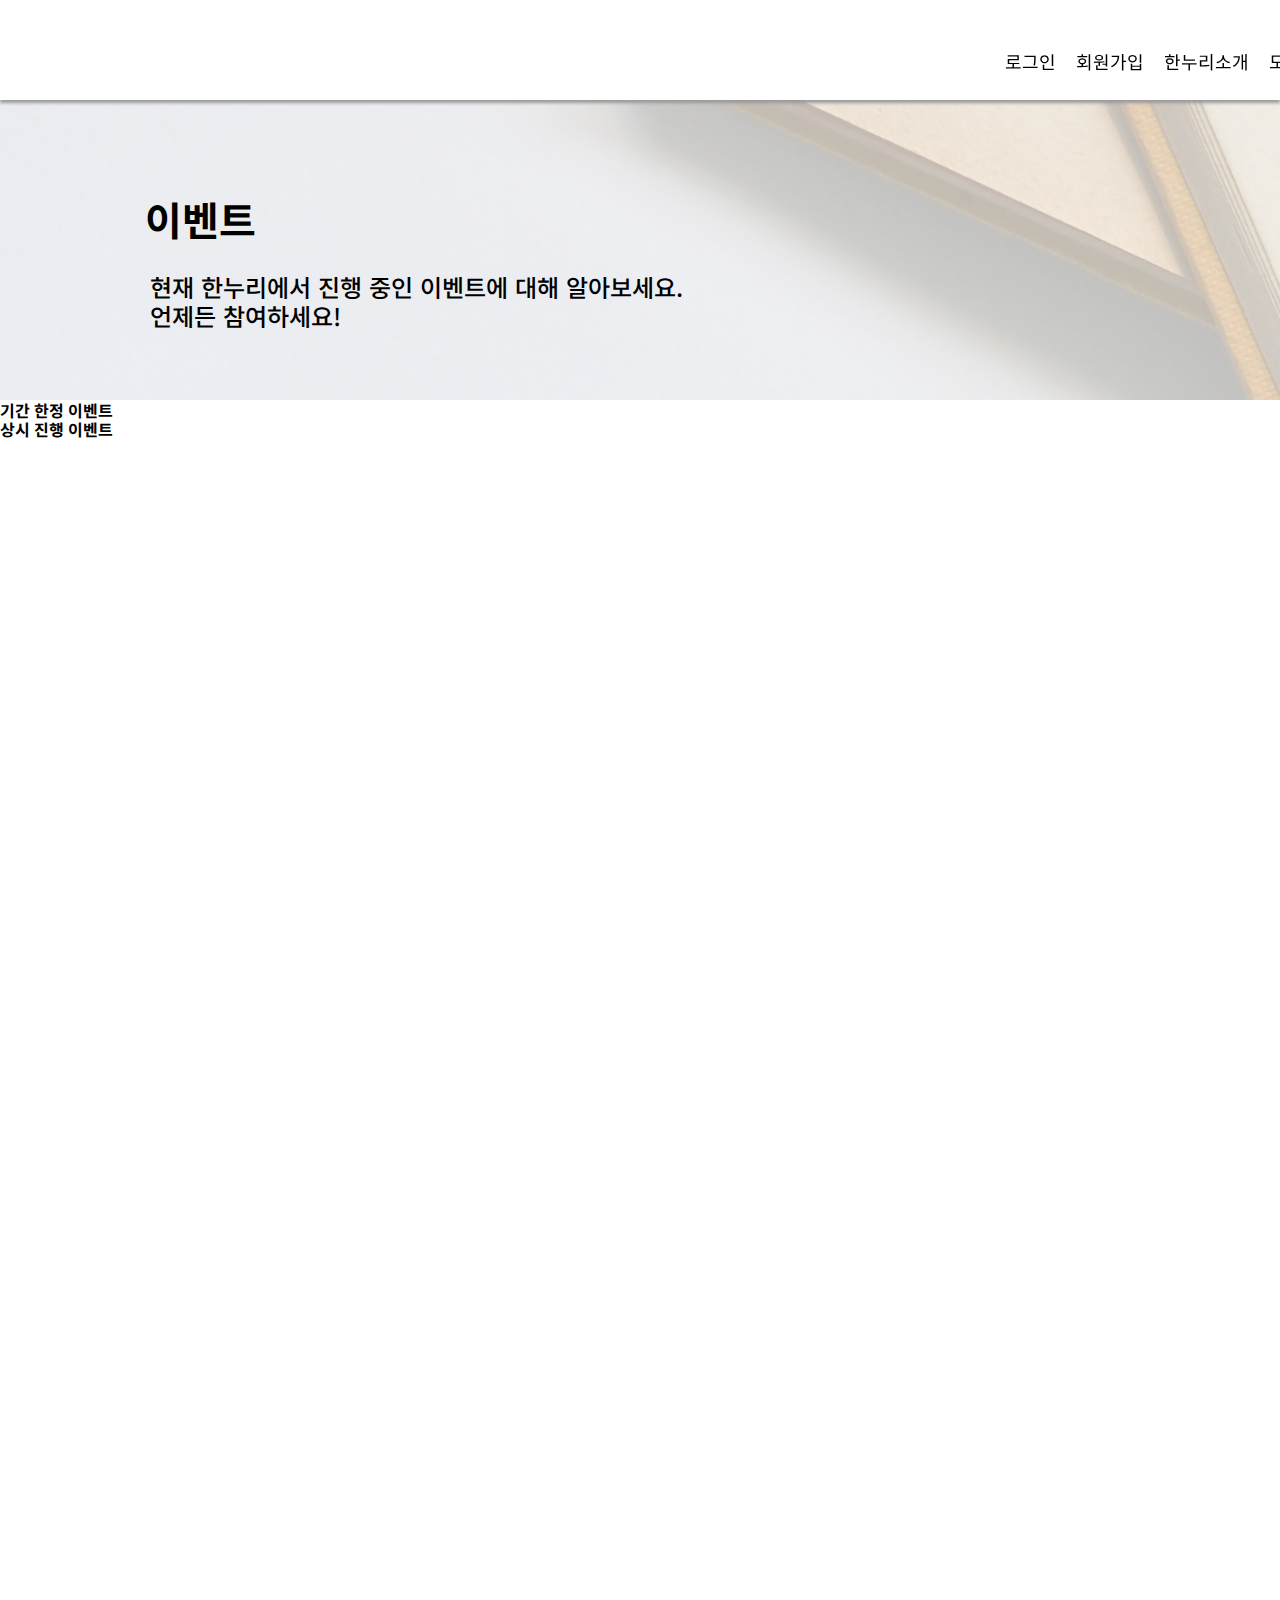
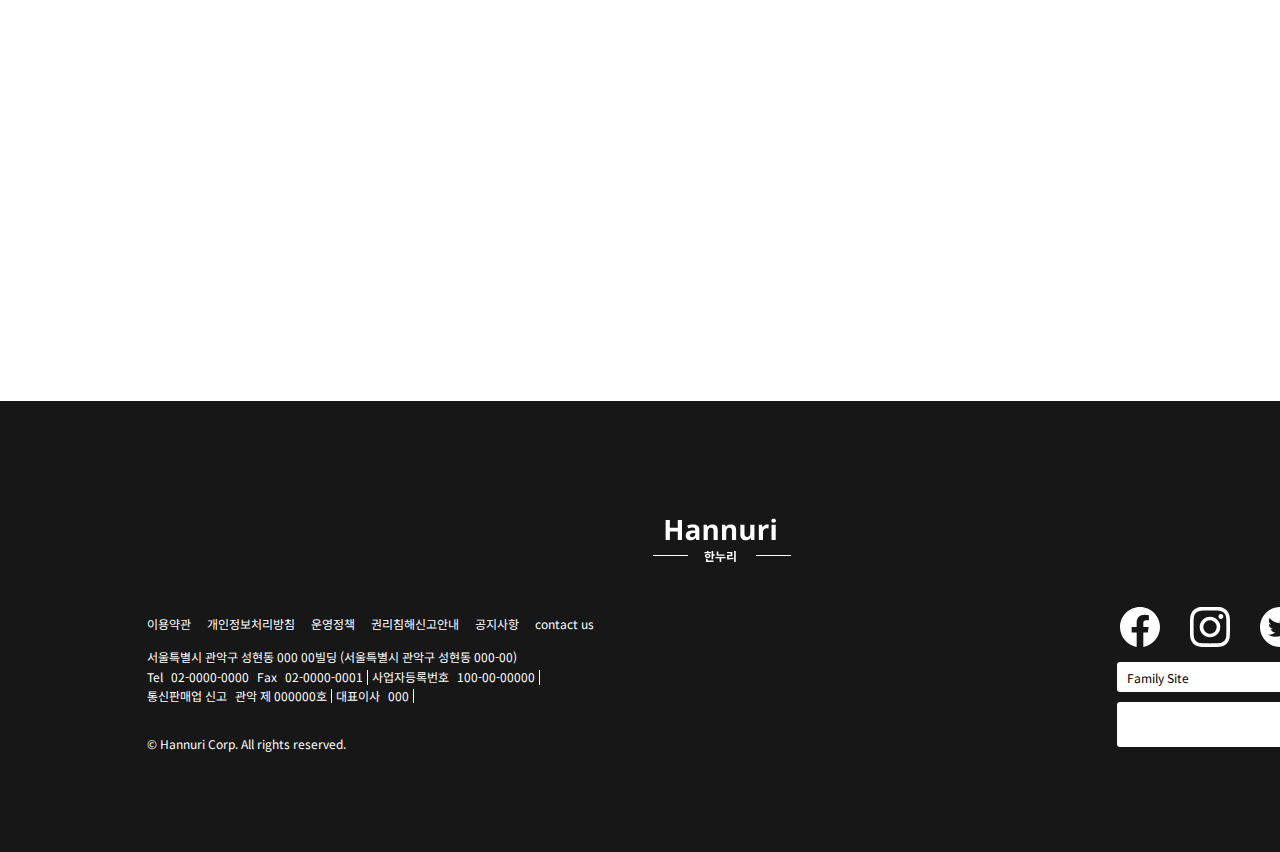
==== html/event.html @ 6d5e2cae "한누리 - html, css 작업 - 220302_2" ====
<!DOCTYPE html>
<!-- event.html -->
<html lang="ko-KR">
<head>
    <meta charset="UTF-8">
    <meta http-equiv="X-UA-Compatible" content="IE=edge">
    <meta name="viewport" content="width=device-width, initial-scale=1.0">

    <link rel="preconnect" href="https://fonts.googleapis.com">
    <link rel="preconnect" href="https://fonts.gstatic.com" crossorigin>
    <link rel="stylesheet" href="https://fonts.googleapis.com/css2?family=Noto+Sans+KR:wght@500;700&display=swap" >

    <link rel="stylesheet" href="../css/common/reset.css">
    <link rel="stylesheet" href="../css/common/common.css">
    <link rel="stylesheet" href="../css/src/event.css">
    <script src="../ie/modernizr-custom.js"></script>

    <title>event</title>
</head>
<body>


  <!-- layout -->
  <div id="wrap">
    <header id="headBox"></header>

    <div id="bannerBox">
      <div class="bannerBox_contents_area">
        <h2>이벤트</h2>
        <p>
          현재 한누리에서 진행 중인 이벤트에 대해 알아보세요. <br />
          언제든 참여하세요!
        </p>
      </div>
    </div>

    <div id="contentBox">
      <div class="contentBox_wrap">
        <div class="event_limit">
          <h2>기간 한정 이벤트</h2>
          <div class="event_01"></div>
          <div class="event_02"></div>
          <div class="event_03"></div>
        </div>
        <div class="event_anytime">
          <h2>상시 진행 이벤트</h2>
          <div class="event_01"></div>
          <div class="event_02"></div>
        </div>
      </div>
    </div>

    <footer id="footBox"></footer>
  </div>
  
  <!-- javascript -->
  <script src="../js/common/jquery-3.6.0.min.js"></script>
  <script src="../js/common/jquery-ui.min.js"></script>
  <script src="../js/src/common_import.js"></script>

</body>
</html>
---- css/common/common.css ----
/*? common.css */
:root { font-size: 16px; }

.clearfix:after,
.clearfix::after { content: ""; display: block; width: 100%; height: 0; clear: both; }
/* 자식 요소가 float 처리되었을 때, 부모 요소가 높이를 갖지 못할 경우 높이를 갖도록 처리 */


.none { display: none; }


/** blind */
.blind_area a {
  display: block; width: 100%; height: 100%;
  background-repeat: no-repeat;
  background-position: 50% 50%;
}

.blind_area a > span,
.blind_area button > span,
.blind {
  display: block; position: absolute; z-index: -1;
  width: 0; height: 0;
  overflow: hidden;
}


/** layout */
---- css/src/event.css ----
/* event.css */


#wrap {
  width: 100%; min-width: 90rem; overflow: auto;
}  

/*? headBox ---------------------------- */
#headBox { 
  position: fixed; top: 0;
  width: 100%;
  min-width: 64rem; height: 6.25rem; 
  background-color: #fff;
  box-shadow: 0 0.2rem 0.2rem #999;
  z-index: 2000;
}

.headBox_wrap {
  width: 85%; height: 6.25rem;
  min-width: 90rem;
  max-width: 93.75rem;
  margin: auto;
}

.headbox_logo {
  float: left;
  width: 121px; height: 85px;
  margin-left: 40px; margin-top: 5px;
  background-image: url("../../img/main_page/03_laptop/01_headbox/Hannuri_logo.png");
  background-image: url("../../img/main_page/03_laptop/01_headbox/Hannuri_logo.svg");
  background-size: contain;
  background-repeat: no-repeat;
  background-position: 50% 50%;
}

  .headbox_logo a {
    display: block;
    width: 121px; height: 85px;
  }


/* 네비게이션 영역 */
.navBox { 
  float: right; 
  margin-top: 2.1875rem; margin-right: 0.75rem;
  width: auto; height: 1.125rem; 
}
.nav_contents li {
  float: left;
  padding-top: 1rem; padding-bottom: 1rem;
  margin-right: 1.25rem; font-size: 1.125rem; 
}



/*? bannerBox ---------------------------- */
#bannerBox {
  width: auto; height: 18.75rem;
  padding-top: 6.25rem;
  background-image: url("../../img/intro_page/banner.png");
  background-image: url("../../img/intro_page/banner.svg");
  background-size: cover;
  background-repeat: no-repeat;
  background-position: 50% 50%;
}

.bannerBox_contents_area {
  padding-top: 5.9375rem;
  width: 90rem; height: 100%;
  margin: auto;
  box-sizing: border-box;
}

#bannerBox h2 { 
  margin-left: 9.0625rem; margin-bottom: 1.875rem; 
  font-size: 2.5rem; font-weight: 700;
}
#bannerBox p { 
  margin-left: 9.375rem; 
  font-size: 1.5rem; font-weight: 500; 
}


/*? contentBox ---------------------------- */
#contentBox {
  width: auto; height: 100rem;
  background-color: #fff;
  border-top: 1px solid #fff; /** 로고의 margin-top이 contentBox까지 끌어내리는 현상을 방지하기 위해 테두리 설정 */
}

.contentBox_wrap {
  
}

/* 기간 한정 이벤트 */


/* 상시 진행 이벤트 */



/*? footBox ---------------------------- */
#footBox {
  position: relative;
  width: 100%;
  min-width: 20rem; height: 28.125rem;
  background-color: #171717;
  border-top: 1px solid #171717;
}

.footBox_wrap {
  position: relative;
  width: 85%; height: 28.125rem;
  max-width: 93.75rem;
  margin: auto; padding-top: 5.3125rem;
  box-sizing: border-box;
}

.footBox_logo {
  width: 9.6875rem; height: 5.3125rem; 
  margin: auto; 
  /* margin-top: 5.3125rem;  */
  margin-bottom: 2.1875rem;
  background-image: url("../../img/main_page/01_smartphone/06_footbox/hannuri_logo_footbox.png");
  background-image: url("../../img/main_page/01_smartphone/06_footbox/hannuri_logo_footbox.svg");
  background-size: contain;
  background-repeat: no-repeat;
  background-position: 50% 50%;
}


/** info 박스 --------------------- */
.footBox_info {
  position: absolute; top: 13.4375rem; left: 2.1875rem;
  width: 33.75rem; height: 8.75rem;
}

  .footBox_info_nav { height: 1.875rem; }
  .footBox_info_nav li {
    float: left; 
    font-size: 0.75rem; color: #fff;
    margin-right: 1rem;
  }
  .footBox_info_nav li:first-child { margin-left: 0.25rem; }

  .footBox_info_detail { width: 25rem; height: 3.125rem; }
  .footBox_info_detail address {
    font-size: 0.75rem; color: #fff;
    padding-left: 0.25rem; padding-right: 0.25rem;
    margin-bottom: 0.25rem;
  }
  .footBox_info_detail dt,
  .footBox_info_detail dd { 
    float: left; 
    font-size: 0.75rem; color: #fff;
    padding-left: 0.25rem; padding-right: 0.25rem;
    margin-bottom: 0.25rem;
    text-transform: capitalize;
  }

  .footBox_info_detail dd { border-right: 0.0625rem solid #fff; }
  .footBox_info_detail dd:first-of-type { border-right: 0 }


/** 사이드박스 ---------------------- */
.footBox_side {  
  float: right; margin-right: 1.875rem;
}

/* SNS */
.footBox_sns_wrap {
  width: 11.25rem; height: auto; 
  margin: auto; margin-bottom: 0.9375rem;
}

  .footBox_sns_wrap li,
  .footBox_sns_wrap li a {
    display: block; float: left;
    width: 2.5rem; height: 2.5rem; margin-right: 1.875rem;
    /* background-color: #ccc;  */
  }

  .footBox_sns_wrap li:nth-child(1) {
    background-image: url("../../img/main_page/01_smartphone/06_footbox/facebook.png");
    background-image: url("../../img/main_page/01_smartphone/06_footbox/facebook.svg");
    background-size: contain;
    background-repeat: no-repeat;
    background-position: 50% 50%;
  }
  .footBox_sns_wrap li:nth-child(2) {
    background-image: url("../../img/main_page/01_smartphone/06_footbox/instagram.png");
    background-image: url("../../img/main_page/01_smartphone/06_footbox/instagram.svg");
    background-size: contain;
    background-repeat: no-repeat;
    background-position: 50% 50%;
  }
  .footBox_sns_wrap li:last-child { 
    background-image: url("../../img/main_page/01_smartphone/06_footbox/twitter.png");
    background-image: url("../../img/main_page/01_smartphone/06_footbox/twitter.svg");
    background-size: contain;
    background-repeat: no-repeat;
    background-position: 50% 50%;
    margin-right: 0; 
  }


/* 패밀리사이트 & bottom box */
.footBox_family_site {
  margin: auto; margin-bottom: 0.625rem;
  width: 11.5625rem; height: 1.875rem;
  border-radius: 0.1875rem;
  background-color: #fff;
}
  .footBox_family_site p {
    font-size: 0.75rem; padding-top: 0.5625rem;
    margin-left: 0.625rem;
    text-transform: capitalize;
  }
.footBox_bottom_smallbox {
  margin: auto; 
  width: 11.5625rem; height: 2.8125rem;
  border-radius: 0.1875rem;
  background-color: #fff;
  margin-bottom: 3.75rem;
}


/* rights */
.footBox_rights { 
  position: absolute; top: 20.9375rem; left: 2.4375rem;
  width: 12.6875rem; height: 0.75rem;  }
.footBox_rights p {
  font-size: 0.75rem; color: #fff;
}
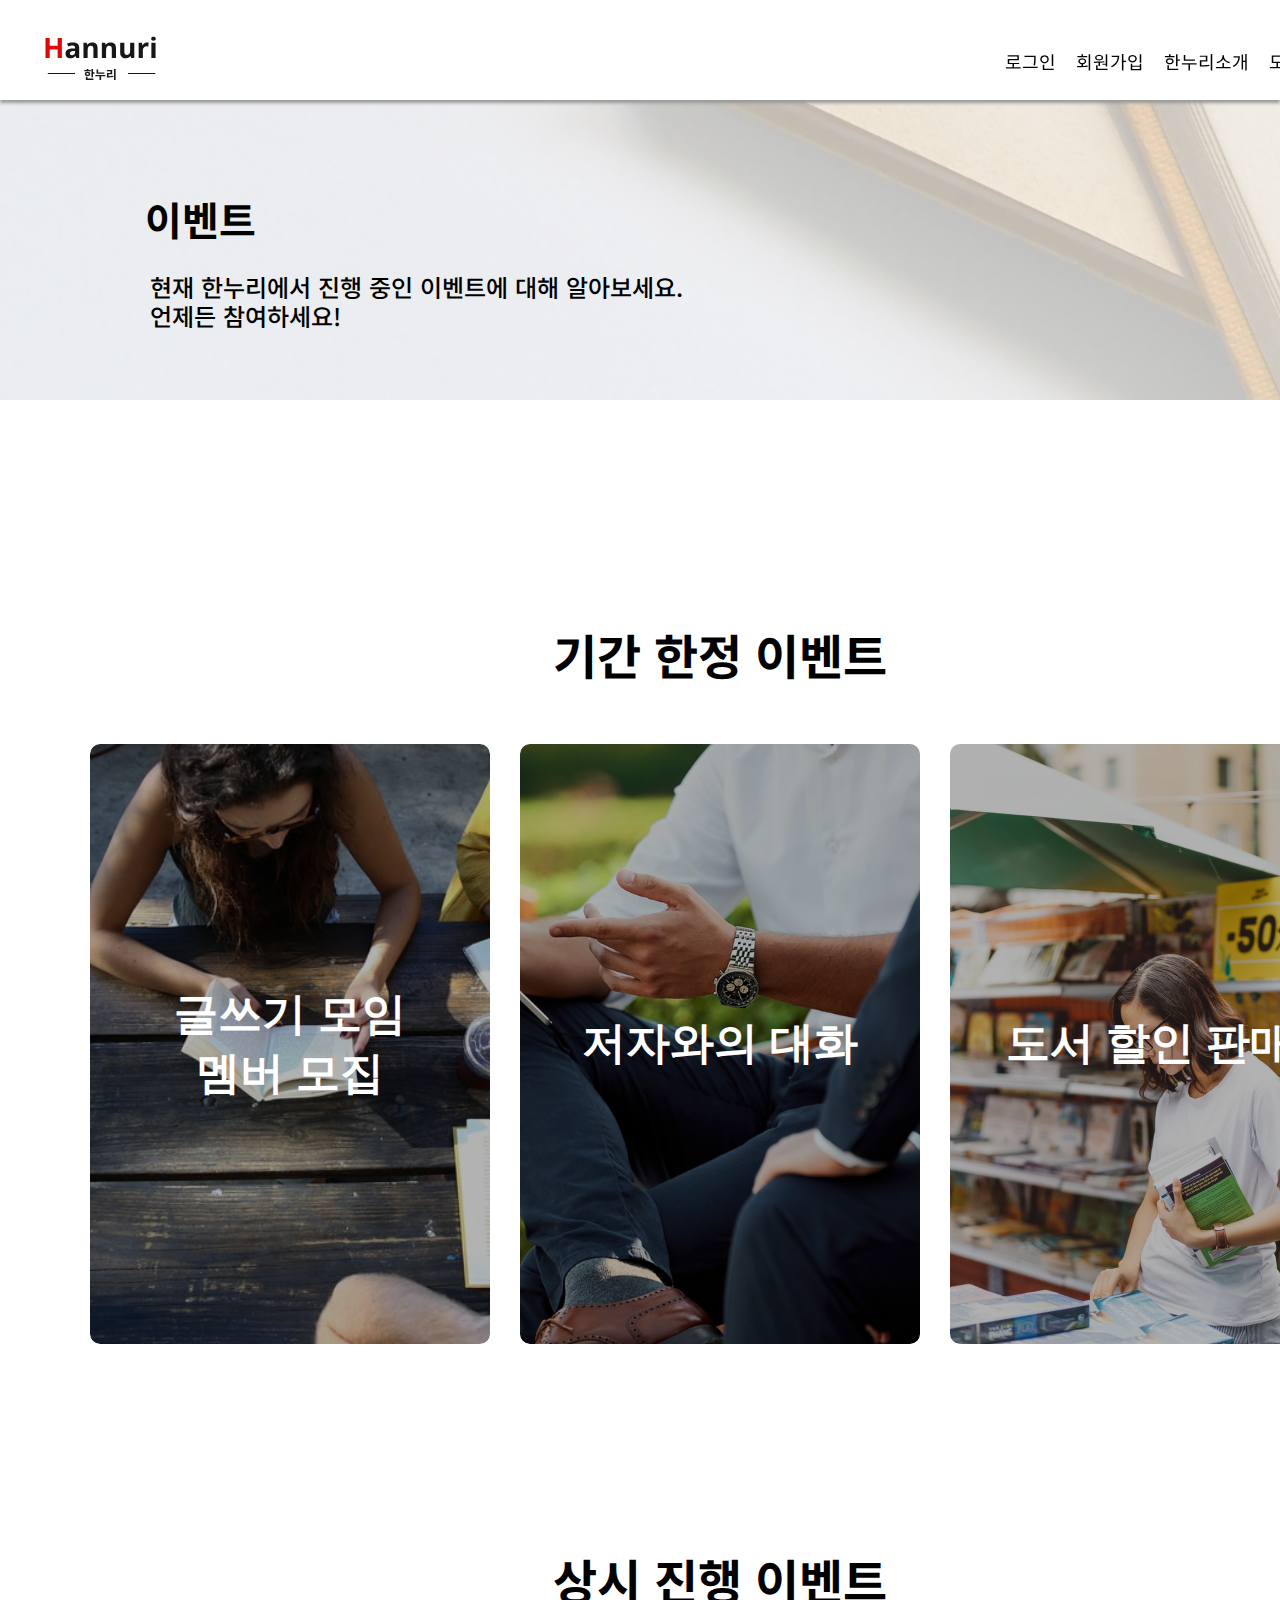
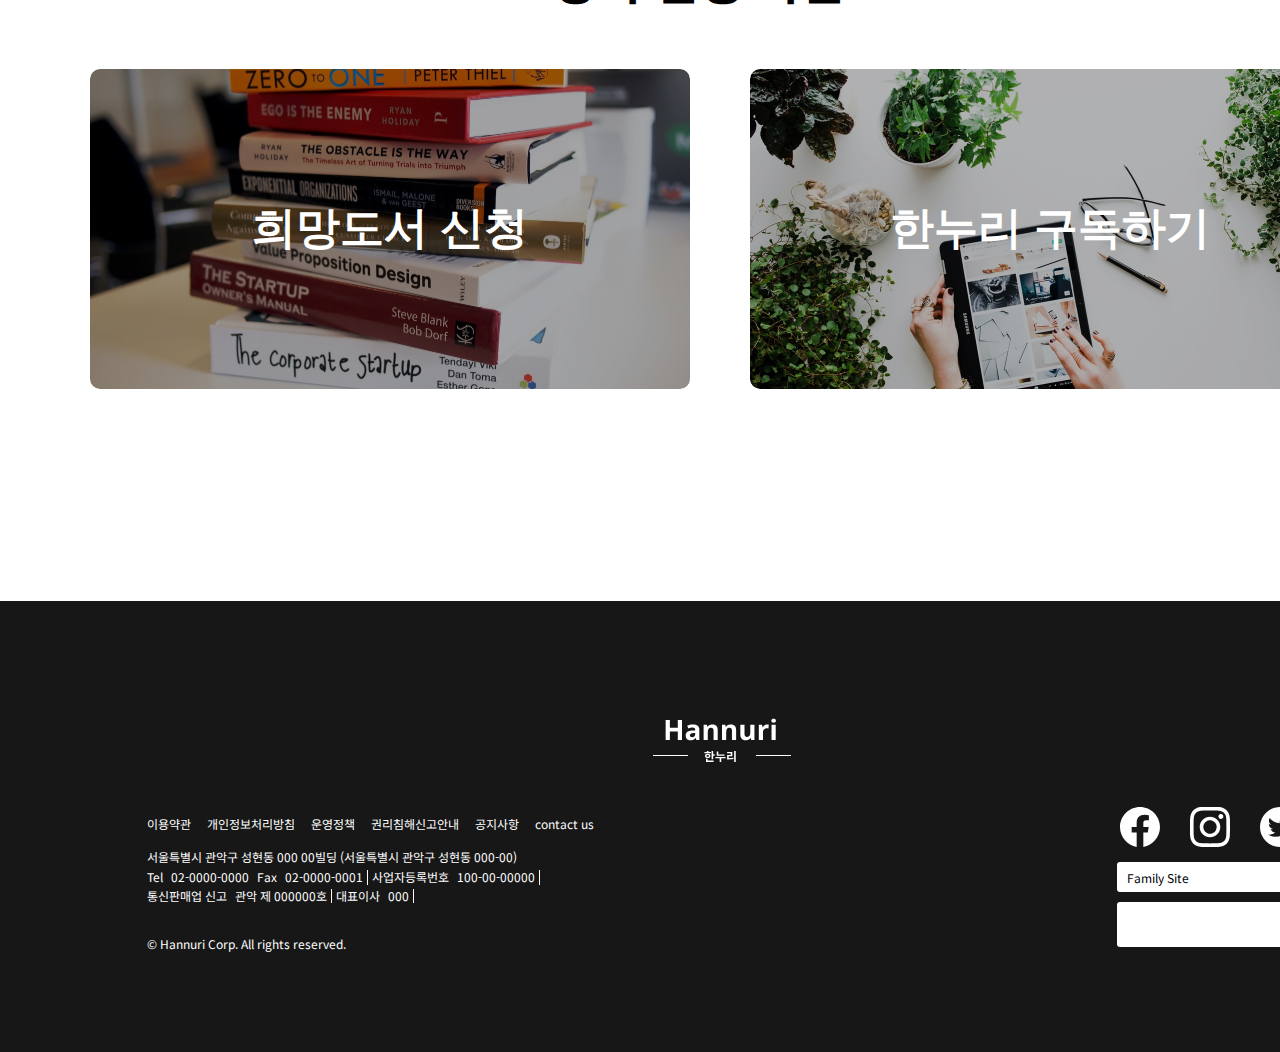
==== commit 41c8634d: "한누리 : html, css - 220304" ====
--- a/html/event.html
+++ b/html/event.html
@@ -38,14 +38,38 @@
       <div class="contentBox_wrap">
         <div class="event_limit">
           <h2>기간 한정 이벤트</h2>
-          <div class="event_01"></div>
-          <div class="event_02"></div>
-          <div class="event_03"></div>
+          <ul class="clearfix">
+            <li class="event_01">
+              <div class="img_area"><!-- 이미지 영역 -->
+                <button type="button">글쓰기 모임<br /> 멤버 모집</button>
+              </div>
+            </li>
+            <li class="event_02">
+              <div class="img_area"><!-- 이미지 영역 -->
+                <button type="button">저자와의 대화</button>
+              </div>
+            </li>
+            <li class="event_03">
+              <div class="img_area"><!-- 이미지 영역 -->
+                <button type="button">도서 할인 판매</button>
+              </div>
+            </li>
+          </ul>  
         </div>
         <div class="event_anytime">
           <h2>상시 진행 이벤트</h2>
-          <div class="event_01"></div>
-          <div class="event_02"></div>
+          <ul class="clearfix">
+            <li class="event_01">
+              <div class="img_area"><!-- 이미지 영역 -->
+                <button type="button">희망도서 신청</button>
+              </div>
+            </li>
+            <li class="event_02">
+              <div class="img_area"><!-- 이미지 영역 -->
+                <button type="button">한누리 구독하기</button>
+              </div>
+            </li>
+          </ul>
         </div>
       </div>
     </div>
--- a/css/src/event.css
+++ b/css/src/event.css
@@ -26,8 +26,8 @@
   float: left;
   width: 121px; height: 85px;
   margin-left: 40px; margin-top: 5px;
-  background-image: url("../../img/main_page/03_laptop/01_headbox/Hannuri_logo.png");
-  background-image: url("../../img/main_page/03_laptop/01_headbox/Hannuri_logo.svg");
+  background-image: url("../../img/main_page/03_laptop/01_headbox/hannuri_logo.png");
+  background-image: url("../../img/main_page/03_laptop/01_headbox/hannuri_logo.svg");
   background-size: contain;
   background-repeat: no-repeat;
   background-position: 50% 50%;
@@ -83,20 +83,141 @@
 
 /*? contentBox ---------------------------- */
 #contentBox {
-  width: auto; height: 100rem;
+  width: auto; height: 112.5rem;
   background-color: #fff;
   border-top: 1px solid #fff; /** 로고의 margin-top이 contentBox까지 끌어내리는 현상을 방지하기 위해 테두리 설정 */
 }
 
 .contentBox_wrap {
-  
-}
+  width: 90rem; height: 100%;
+  margin: auto;
+}
+
+.event_limit { 
+  width: 90rem; height: 67.5rem;
+  padding-top: 14.0625rem; box-sizing: border-box;
+}
+.event_anytime { 
+  width: 90rem; height: 45rem;
+}
+
 
 /* 기간 한정 이벤트 */
+/** 공통 영역 (텍스트 디자인, 레이아웃) */
+.event_limit h2 {
+  margin-bottom: 3.75rem;
+  font-size: 3rem; font-weight: 700;
+  text-align: center;
+}
+
+.event_limit ul {
+  width: 78.75rem; height: auto; margin: auto;
+}
+.event_limit li {
+  position: relative;
+  display: block; float: left;
+  width: 25rem; height: 37.5rem; 
+  margin-right: 1.875rem;
+  border-radius: 0.625rem;
+  background-color: #ccc;
+  overflow: hidden;
+}
+.event_limit li button {
+  position: absolute;
+  top: 0; bottom: 0; left: 0; right: 0; 
+  width: 25rem; height: 37.5rem;
+  font-size: 2.75rem; font-weight: 700; text-align: center;
+  color: #fff;
+  text-decoration: none;
+}
+.event_limit li > div {
+  width: 100%; height: 100%;
+  transition: 300ms ease-in;
+}
+.event_limit li > div:hover {
+  transform: scale(1.2, 1.2);
+}
+.event_limit li:last-child { margin-right: 0; }
+
+
+/** 개별 영역 (이미지) */
+.event_limit .event_01 > div {
+  background-image: url("../../img/event_page/event_limit_01_img.png");
+  background-image: url("../../img/event_page/event_limit_01_img.svg");
+  background-repeat: no-repeat;
+  background-position: 50% 50%;
+  background-size: cover;
+}
+.event_limit .event_02 > div {
+  background-image: url("../../img/event_page/event_limit_02_img.png");
+  background-image: url("../../img/event_page/event_limit_02_img.svg");
+  background-repeat: no-repeat;
+  background-position: 50% 50%;
+  background-size: cover;
+}
+.event_limit .event_03 > div {
+  background-image: url("../../img/event_page/event_limit_03_img.png");
+  background-image: url("../../img/event_page/event_limit_03_img.svg");
+  background-repeat: no-repeat;
+  background-position: 50% 50%;
+  background-size: cover;
+}
+
 
 
 /* 상시 진행 이벤트 */
-
+/** 공통 영역 (텍스트 디자인, 레이아웃) */
+.event_anytime h2 {
+  margin-top: 4.375rem;  margin-bottom: 3.75rem;
+  font-size: 3rem; font-weight: 700;
+  text-align: center;
+}
+
+.event_anytime ul {
+  width: 78.75rem; height: auto; margin: auto;
+}
+.event_anytime li {
+  display: block; float: left;
+  width: 37.5rem; height: 20rem; 
+  margin-right: 3.75rem;
+  border-radius: 0.625rem;
+  background-color: #ccc;
+  overflow: hidden;
+}
+.event_anytime li button { 
+  width: 100%; height: 100%;
+  font-size: 2.75rem; font-weight: 700; text-align: center;
+  color: #fff;
+  text-decoration: none;
+}
+.event_anytime li > div {
+  width: 100%; height: 100%;
+  transition: 300ms ease-in;
+}
+.event_anytime li > div:hover {
+  transform: scale(1.2, 1.2);
+}
+.event_anytime li > div {
+  width: 100%; height: 100%;
+}
+.event_anytime li:last-child { margin-right: 0; }
+
+
+/** 개별 영역 (이미지) */
+.event_anytime .event_01 > div {
+  background-image: url("../../img/event_page/event_anytime_01_img.png");
+  background-image: url("../../img/event_page/event_anytime_01_img.svg");
+  background-repeat: no-repeat;
+  background-position: 50% 50%;
+  background-size: cover;
+}
+.event_anytime .event_02 > div {
+  background-image: url("../../img/event_page/event_anytime_02_img.png");
+  background-image: url("../../img/event_page/event_anytime_02_img.svg");
+  background-repeat: no-repeat;
+  background-position: 50% 50%;
+  background-size: cover;
+}
 
 
 /*? footBox ---------------------------- */
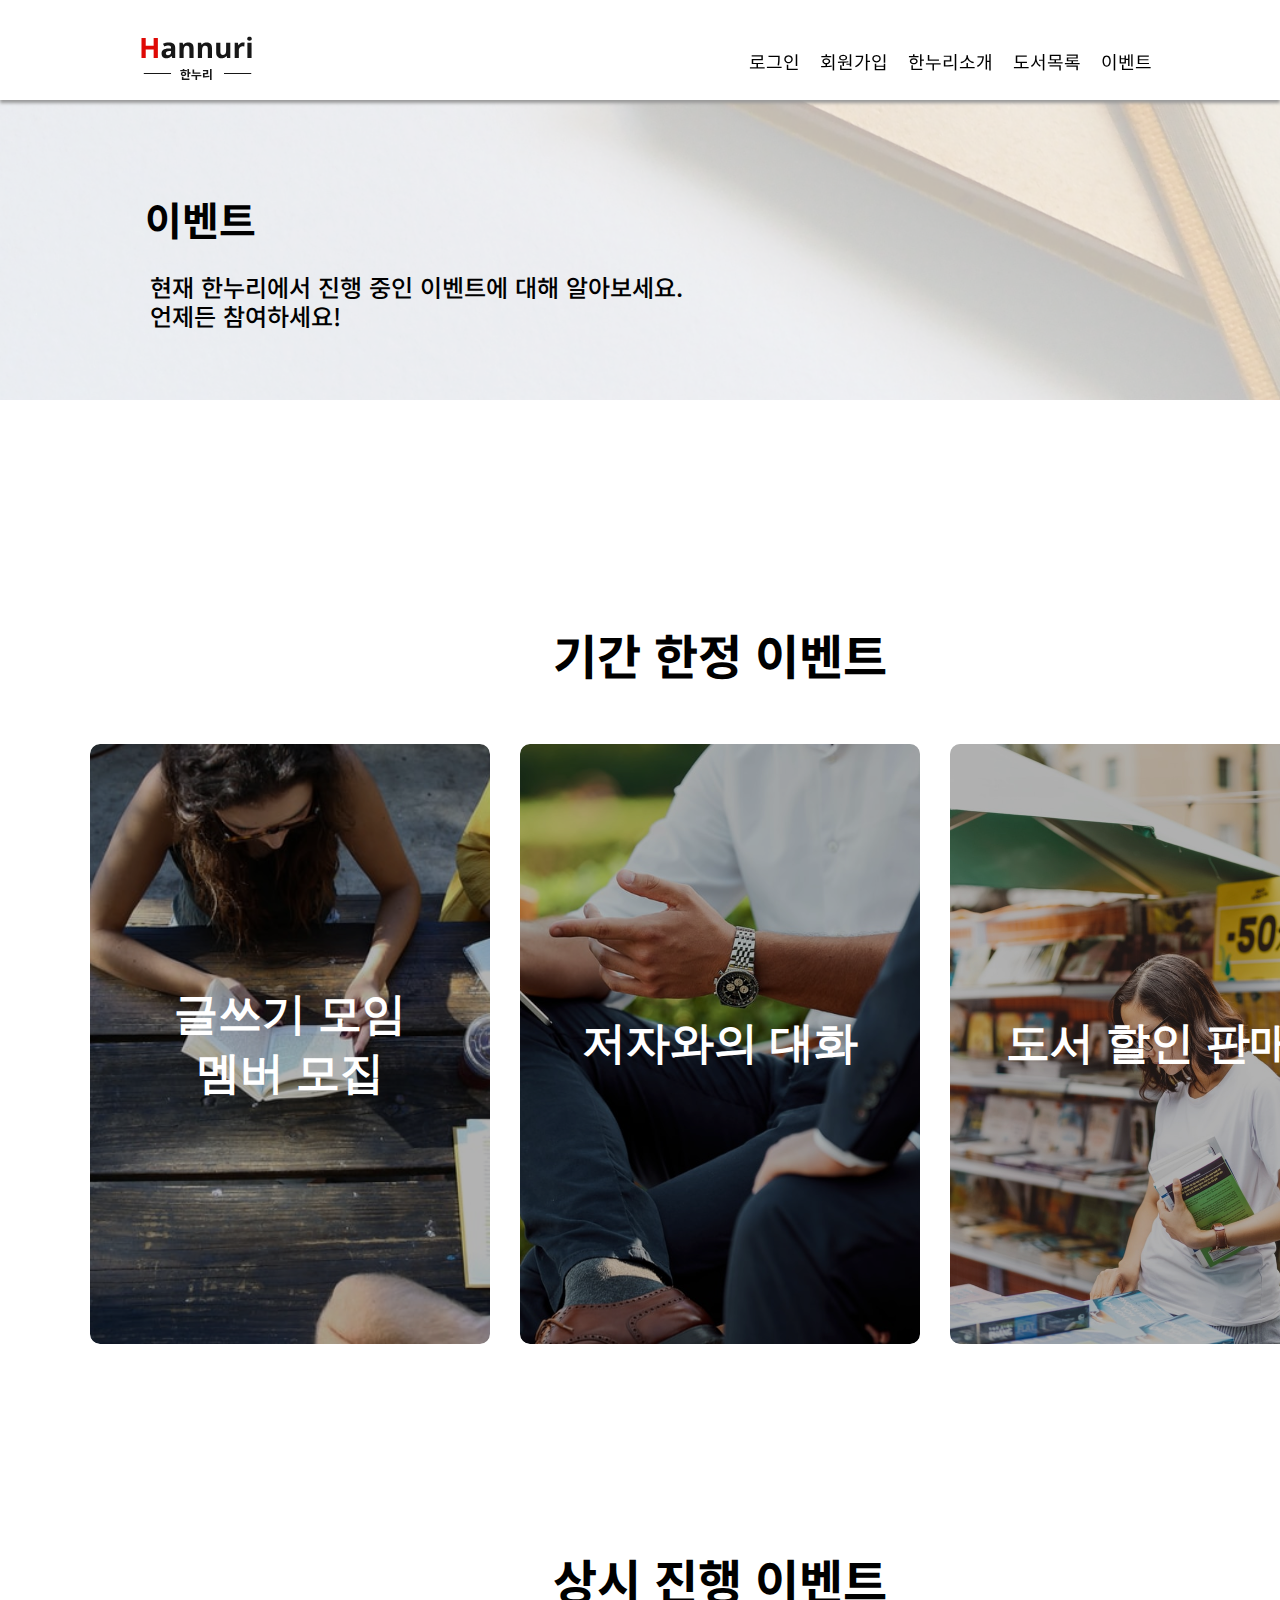
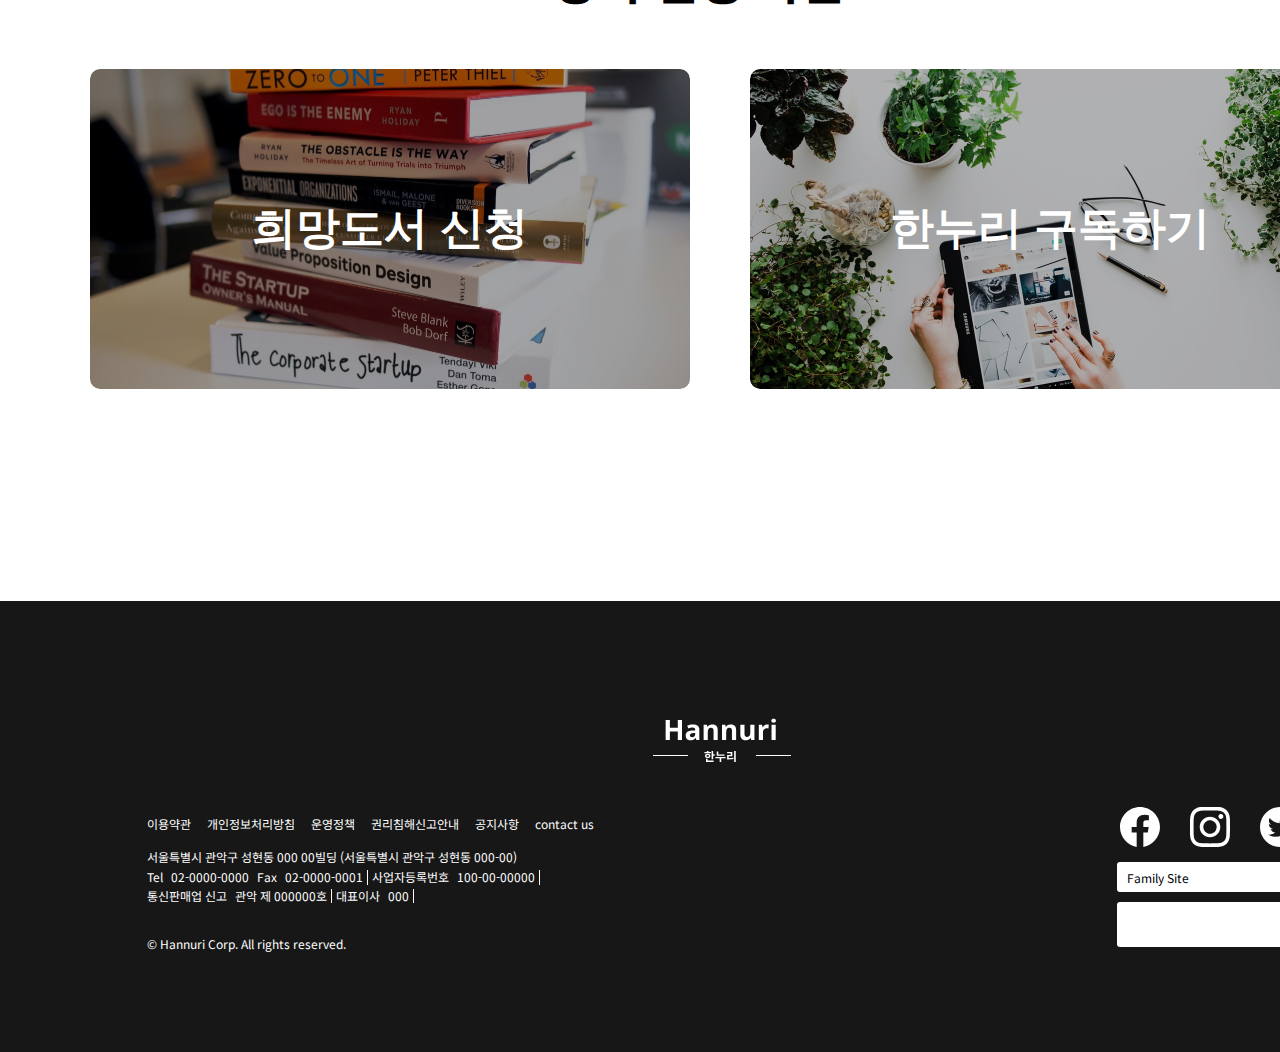
==== commit 74c6ebd9: "한누리 : js, jquery" ====
--- a/html/event.html
+++ b/html/event.html
@@ -74,6 +74,34 @@
       </div>
     </div>
 
+    <div id="modalWindow">
+      <!-- js로 생성되는 영역 -->
+      <!-- 
+      <div>
+        <span class="blind">'+ id +'</span>
+        <span class="blind">'+ event_type +'</span>
+        <span class="blind">'+ event_type_id +'</span>
+        <button class="modal_closebtn_title">
+          <span class="blind">모달윈도우 상단 닫기버튼</span>
+        </button>
+        <div class="inner_title">
+          <h2>'+ title +'</h2>
+        </div>
+        <div class="inner_contents">
+          <p>'+ contents_01 +'</p>
+          <div class="img_01"></div>
+          <p>'+ contents_02 +'</p>
+          <div class="img_02"></div>
+          <p>'+ contents_03 +'</p>
+        </div>
+        <button class="modal_closebtn_contents">
+          <span class="blind">모달윈도우 하단 닫기버튼</span>
+          닫기
+        </button>
+      </div> 
+    -->
+    </div>
+
     <footer id="footBox"></footer>
   </div>
   
@@ -81,6 +109,7 @@
   <script src="../js/common/jquery-3.6.0.min.js"></script>
   <script src="../js/common/jquery-ui.min.js"></script>
   <script src="../js/src/common_import.js"></script>
+  <script src="../js/sub_page/event/desktop/event.js"></script>
 
 </body>
 </html>--- a/css/src/event.css
+++ b/css/src/event.css
@@ -2,6 +2,7 @@
 
 
 #wrap {
+  position: relative;
   width: 100%; min-width: 90rem; overflow: auto;
 }  
 
@@ -17,7 +18,6 @@
 
 .headBox_wrap {
   width: 85%; height: 6.25rem;
-  min-width: 90rem;
   max-width: 93.75rem;
   margin: auto;
 }
@@ -188,7 +188,7 @@
   width: 100%; height: 100%;
   font-size: 2.75rem; font-weight: 700; text-align: center;
   color: #fff;
-  text-decoration: none;
+  text-decoration: none; 
 }
 .event_anytime li > div {
   width: 100%; height: 100%;
@@ -218,6 +218,95 @@
   background-position: 50% 50%;
   background-size: cover;
 }
+
+
+/*? modalWindow ---------------------------- */
+/* 레이아웃 */
+#modalWindow {
+  display: none;
+  position: absolute;
+  top: 0; bottom: 0; left: 0; right: 0;
+  width: 100%; height: 100%;
+  background-color: rgba(0,0,0,0.3);
+  z-index: 3000;
+}
+
+#modalWindow > div {
+  display: none;
+  position: fixed;
+  top: 50%; left: 50%;
+  transform: translate(-50%, -50%);
+  width: 1280px; height: 60%;
+  background-color: #fff;
+  border-radius: 10px;
+  overflow: auto;
+}
+
+
+/* 제목 부분 */
+.modal_closebtn_title {
+  position: absolute;
+  top: 2.5rem; right: 3.4375rem;
+  width: 3.125rem; height: 3.125rem;
+  background-image: url("../../img/event_page/modal_big_closebtn.png");
+  background-image: url("../../img/event_page/modal_big_closebtn.svg");
+  background-repeat: no-repeat;
+  background-position: 50% 50%;
+  background-size: cover;
+}
+
+.inner_title {
+  width: 70rem; height: 11.5625rem; margin: auto;
+  border-bottom: 0.125rem solid #171717;
+}
+.inner_title > h2 {
+  padding-top: 4.25rem;
+  font-size: 2.5rem; font-weight: 700;
+  text-align: center;
+}
+
+
+/* 내용 부분 */
+.inner_contents { width: 65rem; margin: auto; }
+.inner_contents > p:nth-of-type(1), 
+.inner_contents > p:nth-of-type(2) {
+  width: 65rem; height: auto;
+  margin-top: 3.75rem; margin-bottom: 3.75rem;
+  font-size: 1.75rem;
+  line-height: 180%;
+}
+.inner_contents > p:nth-of-type(3) {
+  float: right;
+  width: 27.5rem; height: 520px;
+  font-size: 1.75rem; line-height: 180%;
+  margin-bottom: 6.875rem;
+  padding-top: 2.8125rem; padding-bottom: 2.8125rem;
+  box-sizing: border-box;
+  overflow: auto;
+}
+
+.inner_contents > div:nth-of-type(1){
+  width: 65rem; height: 34.375rem; border-radius: 0.625rem;
+  background-color: #eee;
+}
+.inner_contents > div:nth-of-type(2){
+  float: left;
+  width: 32.5rem; height: 32.5rem; border-radius: 0.625rem;
+  margin-right: 3.75rem;
+  background-color: #eee;
+  margin-bottom: 110px;
+}
+
+.modal_closebtn_contents {
+  display: block;
+  margin: auto; margin-bottom: 5rem;
+  width: 34.375rem; height: 5.625rem; border-radius: 0.625rem;
+  background-color: #FED56D;
+  font-size: 2.25rem; font-weight: 700;
+}
+.modal_closebtn_contents:active 
+{ box-shadow: inset 0.2rem 0.2rem 0.2rem #555; }
+
 
 
 /*? footBox ---------------------------- */
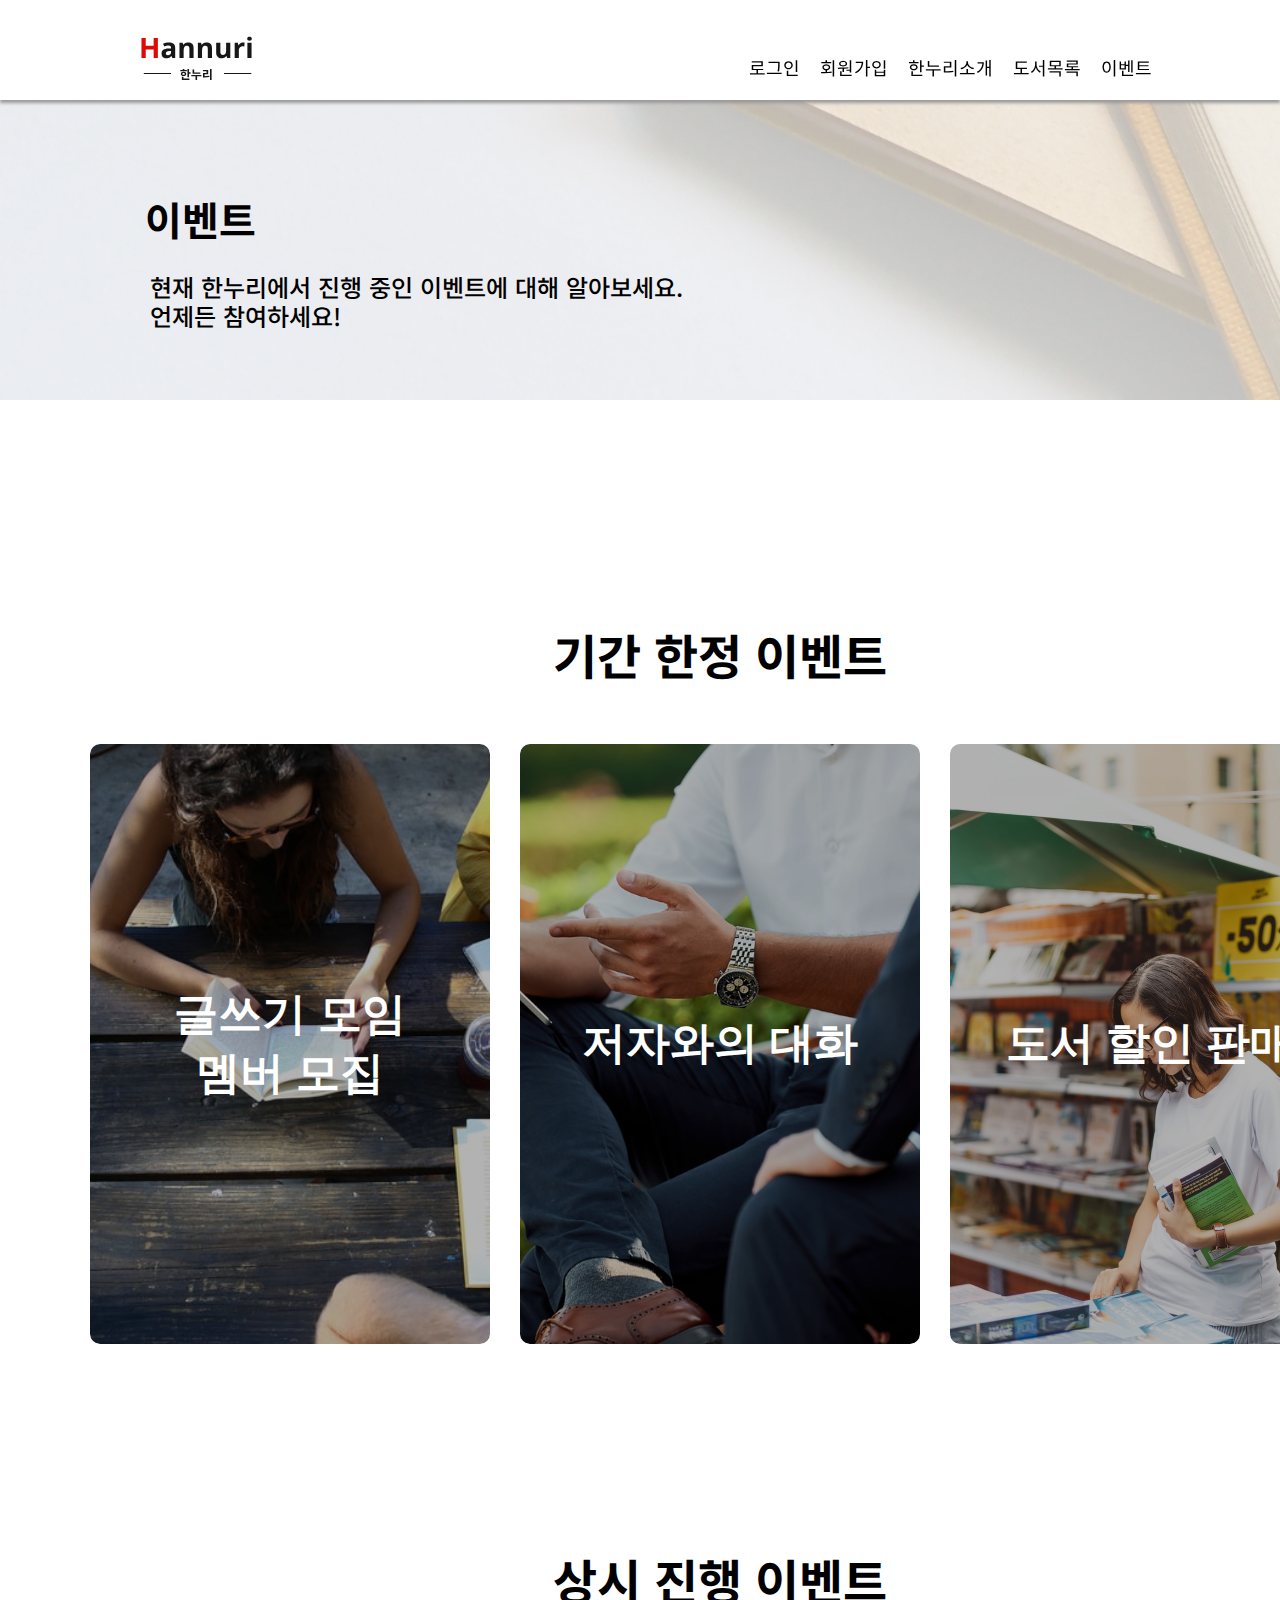
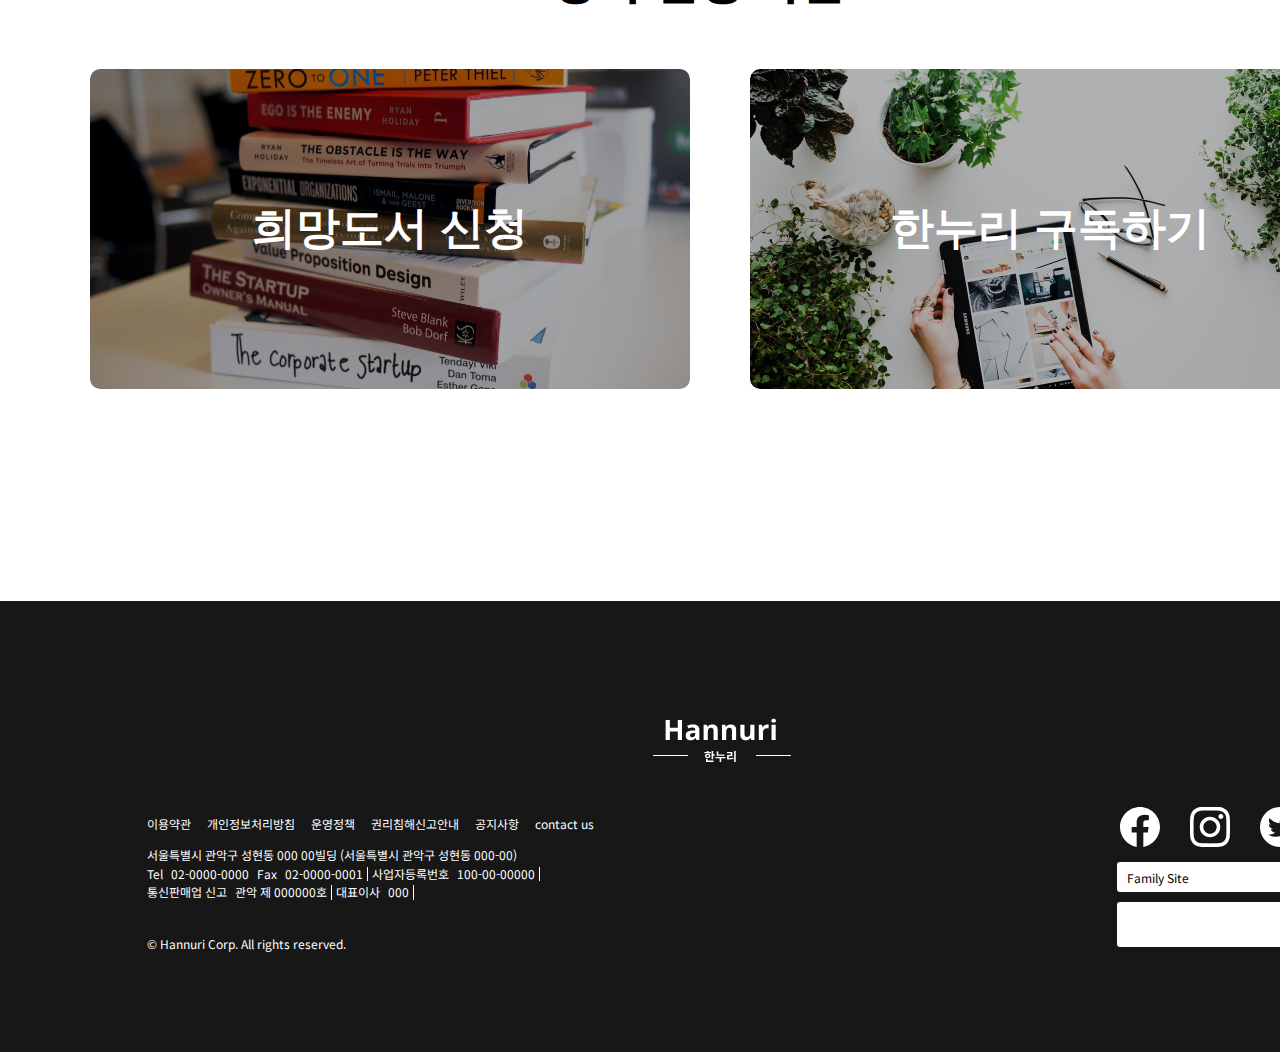
==== commit 03f530cd: "css 수정" ====
--- a/html/event.html
+++ b/html/event.html
@@ -8,7 +8,7 @@
 
     <link rel="preconnect" href="https://fonts.googleapis.com">
     <link rel="preconnect" href="https://fonts.gstatic.com" crossorigin>
-    <link rel="stylesheet" href="https://fonts.googleapis.com/css2?family=Noto+Sans+KR:wght@500;700&display=swap" >
+    <link rel="stylesheet" href="https://fonts.googleapis.com/css2?family=Noto+Sans+KR:wght@400;700&display=swap" >
 
     <link rel="stylesheet" href="../css/common/reset.css">
     <link rel="stylesheet" href="../css/common/common.css">
--- a/css/src/event.css
+++ b/css/src/event.css
@@ -42,7 +42,7 @@
 /* 네비게이션 영역 */
 .navBox { 
   float: right; 
-  margin-top: 2.1875rem; margin-right: 0.75rem;
+  margin-top: 1.5625rem; margin-right: 0.75rem;
   width: auto; height: 1.125rem; 
 }
 .nav_contents li {
